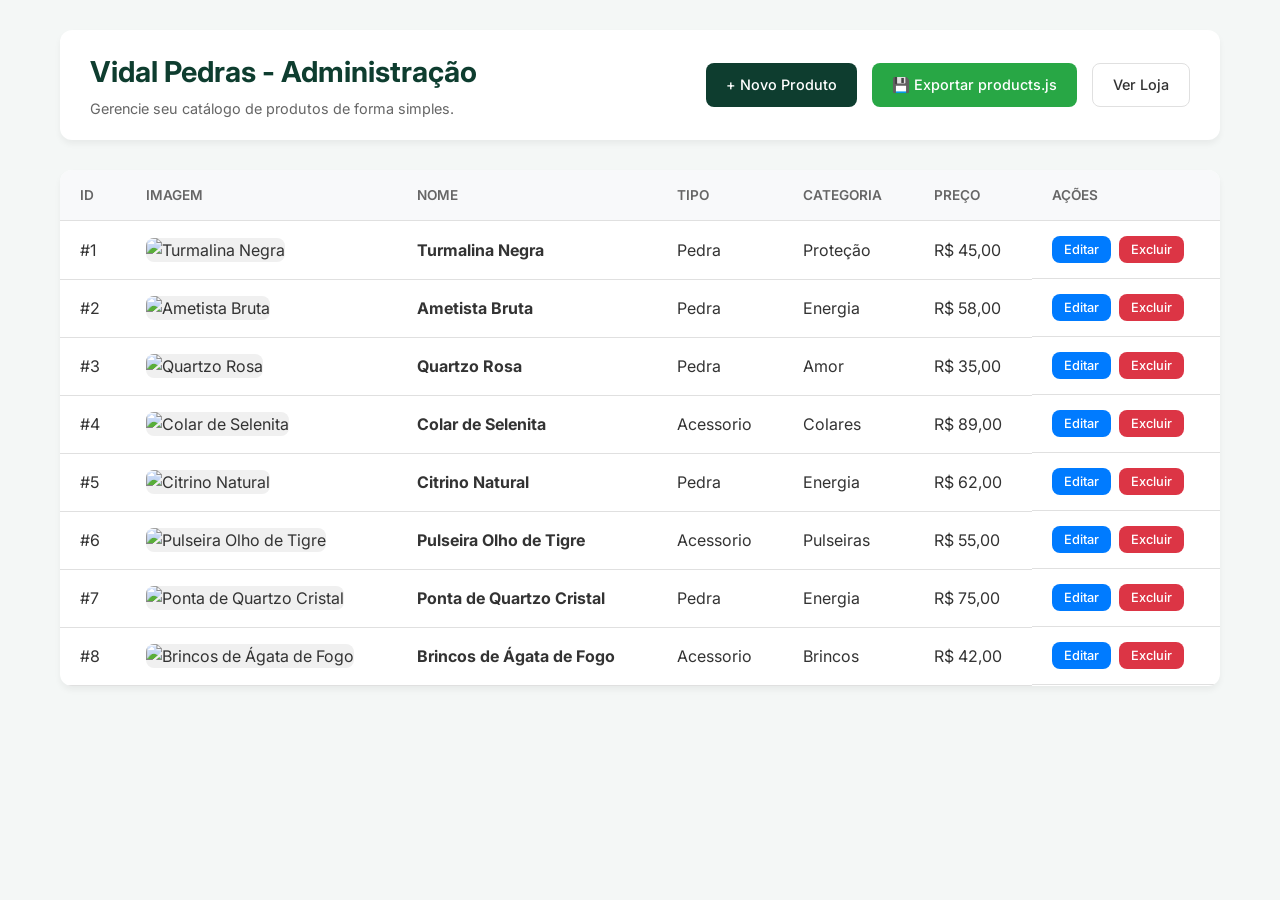
==== index.html @ c4e038c3 "Rename admin.html to index.html" ====
<!DOCTYPE html>
<html lang="pt-BR">
<head>
    <meta charset="UTF-8">
    <meta name="viewport" content="width=device-width, initial-scale=1.0">
    <title>Painel de Administração - Vidal Pedras</title>
    <link rel="preconnect" href="https://fonts.googleapis.com">
    <link rel="preconnect" href="https://fonts.gstatic.com" crossorigin>
    <link href="https://fonts.googleapis.com/css2?family=Inter:wght@400;500;600&display=swap" rel="stylesheet">
    <link rel="stylesheet" href="admin.css">
</head>
<body>
    <div class="admin-container">
        <header class="admin-header">
            <div>
                <h1>Vidal Pedras - Administração</h1>
                <p>Gerencie seu catálogo de produtos de forma simples.</p>
            </div>
            <div class="header-actions">
                <button class="btn btn-primary" onclick="openModal()">+ Novo Produto</button>
                <button class="btn btn-success" onclick="exportProducts()">💾 Exportar products.js</button>
                <a href="index.html" class="btn btn-outline" target="_blank">Ver Loja</a>
            </div>
        </header>

        <main class="admin-main">
            <div class="table-container">
                <table id="products-table">
                    <thead>
                        <tr>
                            <th>ID</th>
                            <th>Imagem</th>
                            <th>Nome</th>
                            <th>Tipo</th>
                            <th>Categoria</th>
                            <th>Preço</th>
                            <th>Ações</th>
                        </tr>
                    </thead>
                    <tbody id="products-tbody">
                        <!-- Produtos serão renderizados aqui pelo JS -->
                    </tbody>
                </table>
            </div>
        </main>
    </div>

    <!-- Modal for Add/Edit -->
    <div id="product-modal" class="modal">
        <div class="modal-content">
            <div class="modal-header">
                <h2 id="modal-title">Adicionar Produto</h2>
                <span class="close-btn" onclick="closeModal()">&times;</span>
            </div>
            <form id="product-form">
                <input type="hidden" id="product-id">
                
                <div class="form-group">
                    <label for="product-name">Nome do Produto *</label>
                    <input type="text" id="product-name" required placeholder="Ex: Turmalina Negra">
                </div>
                
                <div class="form-row">
                    <div class="form-group">
                        <label for="product-type">Tipo *</label>
                        <select id="product-type" required>
                            <option value="pedra">Pedra Natural</option>
                            <option value="acessorio">Acessório</option>
                        </select>
                    </div>
                    <div class="form-group">
                        <label for="product-category">Categoria *</label>
                        <input type="text" id="product-category" required placeholder="Ex: Proteção, Colares...">
                    </div>
                    <div class="form-group">
                        <label for="product-price">Preço (R$) *</label>
                        <input type="text" id="product-price" required placeholder="Ex: 45,00">
                    </div>
                </div>

                <div class="form-group">
                    <label for="product-description">Descrição *</label>
                    <textarea id="product-description" rows="3" required placeholder="Descreva a pedra ou acessório..."></textarea>
                </div>

                <div class="form-group">
                    <label for="product-benefits">Benefícios *</label>
                    <textarea id="product-benefits" rows="2" required placeholder="Ex: Limpeza energética, proteção..."></textarea>
                </div>

                <div class="form-group">
                    <label for="product-images">URLs das Imagens (Separadas por vírgula) *</label>
                    <textarea id="product-images" rows="3" required placeholder="URL 1, URL 2..."></textarea>
                    <small>A primeira imagem será a principal. É recomendado adicionar pelo menos duas imagens para o carrossel.</small>
                </div>

                <div class="modal-footer">
                    <button type="button" class="btn btn-outline" onclick="closeModal()">Cancelar</button>
                    <button type="submit" class="btn btn-primary">Salvar Produto</button>
                </div>
            </form>
        </div>
    </div>

    <!-- Important: Load the existing products data first -->
    <script src="products.js"></script>
    <script src="admin.js"></script>
</body>
</html>
---- admin.css ----
:root {
    --bg-color: #f4f7f6;
    --card-bg: #ffffff;
    --primary-emerald: #0e3d2f;
    --emerald-light: #1a5c48;
    --text-primary: #333333;
    --text-secondary: #666666;
    --border-color: #e0e0e0;
    --danger: #dc3545;
    --success: #28a745;
}

* {
    margin: 0;
    padding: 0;
    box-sizing: border-box;
}

body {
    font-family: 'Inter', sans-serif;
    background-color: var(--bg-color);
    color: var(--text-primary);
    line-height: 1.5;
}

/* Layout */
.admin-container {
    max-width: 1200px;
    margin: 0 auto;
    padding: 30px 20px;
}

.admin-header {
    display: flex;
    justify-content: space-between;
    align-items: center;
    margin-bottom: 30px;
    background: var(--card-bg);
    padding: 20px 30px;
    border-radius: 12px;
    box-shadow: 0 4px 6px rgba(0,0,0,0.05);
}

.admin-header h1 {
    color: var(--primary-emerald);
    font-size: 1.8rem;
    margin-bottom: 5px;
}

.admin-header p {
    color: var(--text-secondary);
    font-size: 0.9rem;
}

.header-actions {
    display: flex;
    gap: 15px;
}

/* Buttons */
.btn {
    padding: 10px 20px;
    border: none;
    border-radius: 8px;
    font-family: 'Inter', sans-serif;
    font-weight: 500;
    cursor: pointer;
    text-decoration: none;
    transition: all 0.2s;
    font-size: 0.9rem;
    display: inline-flex;
    align-items: center;
    justify-content: center;
}

.btn-primary {
    background: var(--primary-emerald);
    color: white;
}

.btn-primary:hover {
    background: var(--emerald-light);
}

.btn-success {
    background: var(--success);
    color: white;
}

.btn-success:hover {
    background: #218838;
}

.btn-outline {
    background: transparent;
    border: 1px solid var(--border-color);
    color: var(--text-primary);
}

.btn-outline:hover {
    background: #f8f9fa;
}

.btn-danger {
    background: var(--danger);
    color: white;
    padding: 6px 12px;
    font-size: 0.8rem;
}

.btn-danger:hover {
    background: #c82333;
}

.btn-edit {
    background: #007bff;
    color: white;
    padding: 6px 12px;
    font-size: 0.8rem;
}

.btn-edit:hover {
    background: #0056b3;
}

/* Table */
.table-container {
    background: var(--card-bg);
    border-radius: 12px;
    box-shadow: 0 4px 6px rgba(0,0,0,0.05);
    overflow-x: auto;
}

table {
    width: 100%;
    border-collapse: collapse;
    text-align: left;
}

th, td {
    padding: 15px 20px;
    border-bottom: 1px solid var(--border-color);
}

th {
    background-color: #f8f9fa;
    color: var(--text-secondary);
    font-weight: 600;
    font-size: 0.85rem;
    text-transform: uppercase;
}

td {
    vertical-align: middle;
}

.product-img-preview {
    width: 50px;
    height: 50px;
    border-radius: 8px;
    object-fit: cover;
    background: #f0f0f0;
}

.action-btns {
    display: flex;
    gap: 8px;
}

/* Modal */
.modal {
    display: none;
    position: fixed;
    top: 0;
    left: 0;
    width: 100%;
    height: 100%;
    background: rgba(0,0,0,0.5);
    z-index: 2000;
    align-items: center;
    justify-content: center;
    backdrop-filter: blur(4px);
}

.modal.active {
    display: flex;
}

.modal-content {
    background: var(--card-bg);
    width: 100%;
    max-width: 650px;
    border-radius: 16px;
    box-shadow: 0 10px 25px rgba(0,0,0,0.1);
    max-height: 90vh;
    overflow-y: auto;
}

.modal-header {
    padding: 20px 30px;
    border-bottom: 1px solid var(--border-color);
    display: flex;
    justify-content: space-between;
    align-items: center;
    position: sticky;
    top: 0;
    background: var(--card-bg);
    z-index: 10;
}

.modal-header h2 {
    color: var(--primary-emerald);
    font-size: 1.4rem;
}

.close-btn {
    font-size: 1.5rem;
    cursor: pointer;
    color: var(--text-secondary);
    transition: color 0.2s;
}

.close-btn:hover {
    color: var(--danger);
}

/* Forms */
form {
    padding: 20px 30px;
}

.form-group {
    margin-bottom: 20px;
}

.form-row {
    display: grid;
    grid-template-columns: 1fr 1fr 1fr;
    gap: 15px;
}

label {
    display: block;
    font-size: 0.85rem;
    font-weight: 600;
    color: var(--text-secondary);
    margin-bottom: 8px;
}

input[type="text"],
select,
textarea {
    width: 100%;
    padding: 10px 15px;
    border: 1px solid var(--border-color);
    border-radius: 8px;
    font-family: 'Inter', sans-serif;
    font-size: 0.95rem;
    transition: border-color 0.2s;
}

input:focus,
select:focus,
textarea:focus {
    outline: none;
    border-color: var(--primary-emerald);
    box-shadow: 0 0 0 3px rgba(14, 61, 47, 0.1);
}

small {
    display: block;
    color: #888;
    margin-top: 5px;
    font-size: 0.75rem;
}

.modal-footer {
    padding-top: 15px;
    border-top: 1px solid var(--border-color);
    display: flex;
    justify-content: flex-end;
    gap: 15px;
    margin-top: 10px;
}

@media (max-width: 768px) {
    .admin-header {
        flex-direction: column;
        align-items: flex-start;
        gap: 15px;
    }
    .header-actions {
        width: 100%;
        flex-direction: column;
    }
    .form-row {
        grid-template-columns: 1fr;
    }
    th, td {
        padding: 10px;
    }
}
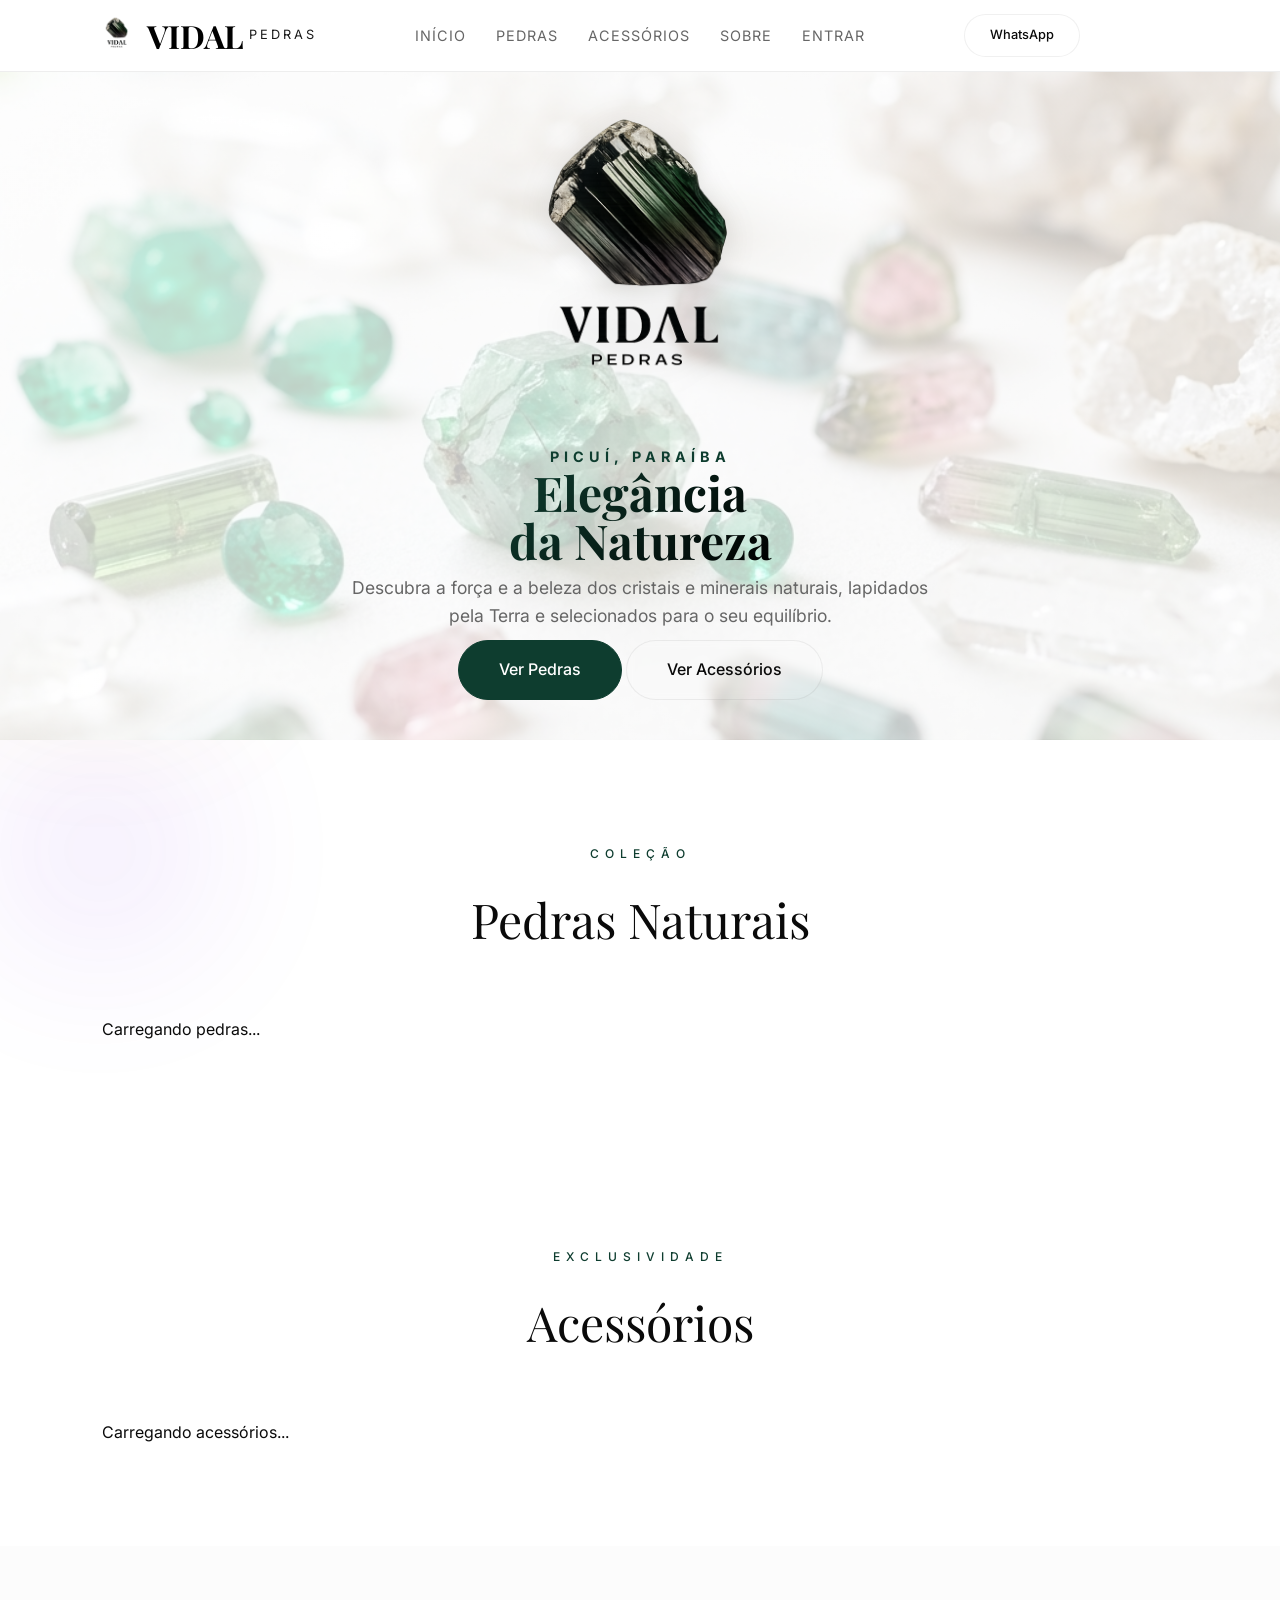
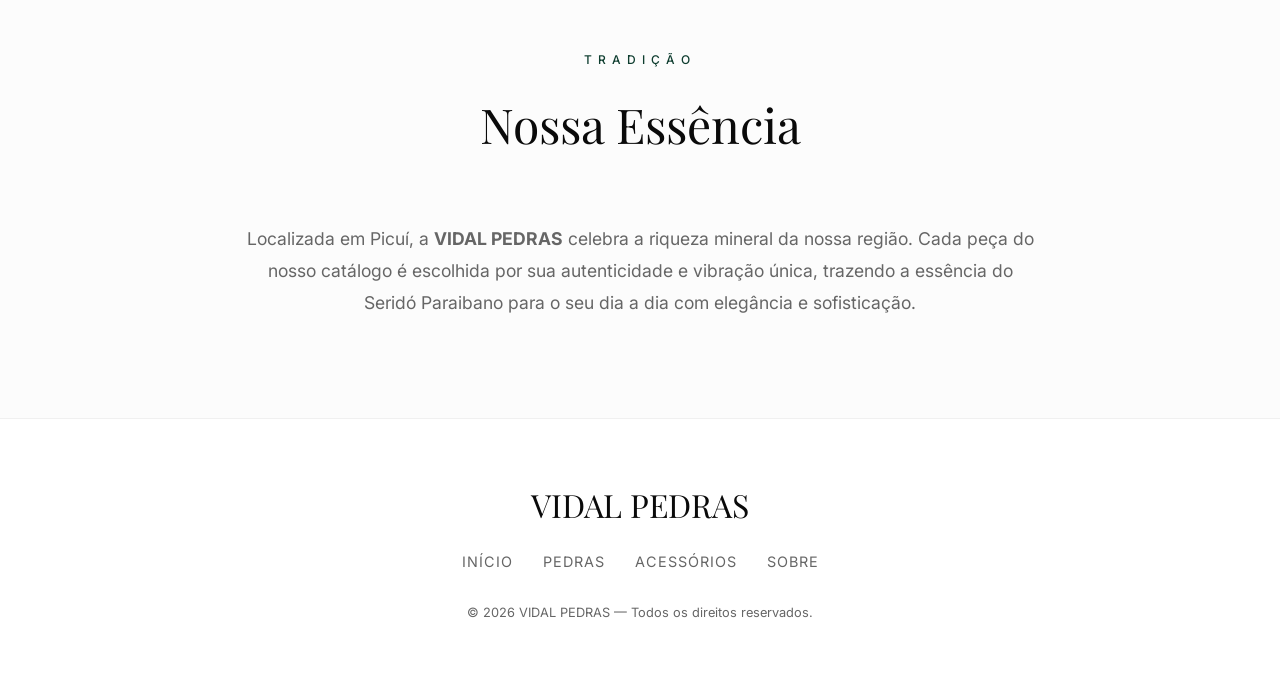
==== commit 4b804889: "Add files via upload" ====
--- a/index.html
+++ b/index.html
@@ -1,30 +1,305 @@
 <!DOCTYPE html>
 <html lang="pt-BR">
+
 <head>
+
+    <link rel="icon" href="./favicon.png" type="image/png">
+
     <meta charset="UTF-8">
     <meta name="viewport" content="width=device-width, initial-scale=1.0">
-    <title>Painel de Administração - Vidal Pedras</title>
+    <title>VIDAL PEDRAS | Pedras Naturais & Cristais</title>
+
+    <!-- Google Fonts -->
     <link rel="preconnect" href="https://fonts.googleapis.com">
     <link rel="preconnect" href="https://fonts.gstatic.com" crossorigin>
-    <link href="https://fonts.googleapis.com/css2?family=Inter:wght@400;500;600&display=swap" rel="stylesheet">
-    <link rel="stylesheet" href="admin.css">
+    <link
+        href="https://fonts.googleapis.com/css2?family=Inter:wght@300;400;500&family=Playfair+Display:wght@400;600;700&display=swap"
+        rel="stylesheet">
+
+    <!-- CSS -->
+    <link rel="stylesheet" href="style.css">
+
+    <!-- GSAP for animations -->
+    <script src="https://cdnjs.cloudflare.com/ajax/libs/gsap/3.12.2/gsap.min.js"></script>
+    <script src="https://cdnjs.cloudflare.com/ajax/libs/gsap/3.12.2/ScrollTrigger.min.js"></script>
 </head>
+
+
+
 <body>
-    <div class="admin-container">
-        <header class="admin-header">
-            <div>
-                <h1>Vidal Pedras - Administração</h1>
-                <p>Gerencie seu catálogo de produtos de forma simples.</p>
+
+    <div class="bg-decor decor-1"></div>
+    <div class="bg-decor decor-2"></div>
+    <div class="bg-decor decor-3"></div>
+    <div class="bg-decor decor-4"></div>
+    <div class="bg-decor decor-5"></div>
+    <div class="bg-decor decor-6"></div>
+
+    <!-- Navigation -->
+    <nav>
+        <a href="#" class="nav-logo">
+            <img src="logooriginal.jpeg" alt="Vidal Pedras Logo"
+                style="height: 40px; margin-right: 10px; vertical-align: middle;">
+            VIDAL <span>PEDRAS</span>
+        </a>
+        <div class="nav-links">
+            <a href="#home">Início</a>
+            <a href="#pedras">Pedras</a>
+            <a href="#acessorios">Acessórios</a>
+            <a href="#sobre">Sobre</a>
+            <a href="#" id="admin-login-btn">Entrar</a>
+        </div>
+        <a href="https://wa.me/5583999486999" class="btn btn-outline nav-whatsapp"
+            style="padding: 10px 25px; font-size: 0.8rem;">WhatsApp</a>
+        <div class="mobile-menu-btn" id="mobile-menu-toggle">
+            <span></span>
+            <span></span>
+            <span></span>
+        </div>
+    </nav>
+
+    <div class="mobile-overlay" id="mobile-overlay"></div>
+
+    <!-- Hero Section -->
+    <header class="hero" id="home">
+        <div class="hero-content">
+            <img src="logooriginal.jpeg" alt="Vidal Pedras" class="hero-logo-img">
+            <span class="hero-mini">Picuí, Paraíba</span>
+            <h1 class="gradient-text">Elegância<br><span>da Natureza</span></h1>
+            <p>Descubra a força e a beleza dos cristais e minerais naturais, lapidados pela
+                Terra e selecionados para o seu equilíbrio.</p>
+            <div class="hero-btns">
+                <a href="#pedras" class="btn btn-primary">Ver Pedras</a>
+                <a href="#acessorios" class="btn btn-outline">Ver Acessórios</a>
             </div>
-            <div class="header-actions">
-                <button class="btn btn-primary" onclick="openModal()">+ Novo Produto</button>
-                <button class="btn btn-success" onclick="exportProducts()">💾 Exportar products.js</button>
-                <a href="index.html" class="btn btn-outline" target="_blank">Ver Loja</a>
+        </div>
+    </header>
+
+    <!-- Stones Section -->
+    <section id="pedras">
+        <div class="section-header">
+            <span>Coleção</span>
+            <h2>Pedras Naturais</h2>
+        </div>
+        <div class="product-grid" id="stones-catalog">
+            <div class="loading">Carregando pedras...</div>
+        </div>
+    </section>
+
+    <!-- Accessories Section -->
+    <section id="acessorios">
+        <div class="section-header">
+            <span>Exclusividade</span>
+            <h2>Acessórios</h2>
+        </div>
+        <div class="product-grid" id="accessories-catalog">
+            <div class="loading">Carregando acessórios...</div>
+        </div>
+    </section>
+
+    <!-- About Section -->
+    <section id="sobre" style="background: var(--card-bg);">
+        <div class="section-header">
+            <span>Tradição</span>
+            <h2>Nossa Essência</h2>
+        </div>
+        <div style="max-width: 800px; margin: 0 auto; text-align: center;">
+            <p style="color: var(--text-secondary); font-size: 1.1rem; line-height: 1.8;">
+                Localizada em Picuí, a <strong>VIDAL PEDRAS</strong> celebra a riqueza mineral da nossa região.
+                Cada peça do nosso catálogo é escolhida por sua
+                autenticidade e vibração única, trazendo a essência
+                do Seridó Paraibano para o
+                seu dia a dia com elegância e sofisticação.
+            </p>
+        </div>
+    </section>
+
+    <!-- Footer -->
+    <footer>
+        <span class="footer-logo">VIDAL PEDRAS</span>
+        <div class="nav-links" style="display: flex; justify-content: center; margin-bottom: 30px;">
+            <a href="#home">Início</a>
+            <a href="#pedras">Pedras</a>
+            <a href="#acessorios">Acessórios</a>
+            <a href="#sobre">Sobre</a>
+        </div>
+        <p class="footer-copy">&copy; 2026 VIDAL PEDRAS — Todos os direitos reservados.</p>
+    </footer>
+
+    <!-- Product Modal -->
+    <div id="product-modal" class="modal">
+        <div class="modal-content">
+            <span class="close-modal">&times;</span>
+            <div class="modal-body">
+                <div class="modal-image-container">
+                    <img id="modal-image" src="" alt="Produto">
+                    <button class="modal-slider-btn prev" id="modal-prev" title="Anterior">
+                        <svg viewBox="0 0 24 24" width="24" height="24" fill="none" stroke="currentColor"
+                            stroke-width="2.5" stroke-linecap="round" stroke-linejoin="round">
+                            <polyline points="15 18 9 12 15 6"></polyline>
+                        </svg>
+                    </button>
+                    <button class="modal-slider-btn next" id="modal-next" title="Próximo">
+                        <svg viewBox="0 0 24 24" width="24" height="24" fill="none" stroke="currentColor"
+                            stroke-width="2.5" stroke-linecap="round" stroke-linejoin="round">
+                            <polyline points="9 18 15 12 9 6"></polyline>
+                        </svg>
+                    </button>
+                </div>
+                <div class="modal-info">
+                    <span id="modal-category" class="product-category"></span>
+                    <h2 id="modal-title" class="product-title"></h2>
+                    <p id="modal-description" class="product-description"
+                        style="-webkit-line-clamp: unset; overflow: visible;"></p>
+                    <div class="product-footer" style="border-top: none; padding-top: 0; margin-top: 20px;">
+                        <span id="modal-price" class="product-price"></span>
+                        <a id="modal-whatsapp" href="#" target="_blank" class="buy-btn">Tenho Interesse</a>
+                    </div>
+                </div>
             </div>
-        </header>
-
-        <main class="admin-main">
-            <div class="table-container">
+        </div>
+    </div>
+
+    <!-- Admin Interface Elements -->
+    <div id="admin-control-bar" class="admin-control-bar">
+        <div class="admin-bar-content">
+            <span class="admin-badge">👑 Modo Administrador Ativo</span>
+            <div class="admin-bar-actions">
+                <button class="btn-admin" id="admin-new-btn">➕ Novo Produto</button>
+                <button class="btn-admin" id="admin-table-btn">📊 Tabela Geral</button>
+                <button class="btn-admin" id="admin-gh-btn">⚙️ Configurar GitHub</button>
+                <button class="btn-admin logout" id="admin-logout-btn">🚪 Sair</button>
+            </div>
+        </div>
+    </div>
+
+    <!-- Modal Login Admin -->
+    <div id="login-modal" class="modal-admin">
+        <div class="modal-admin-content login-box">
+            <span class="close-admin-modal" id="close-login-btn">&times;</span>
+            <h2>Acesso Administrativo</h2>
+            <p class="modal-subtitle">Insira suas credenciais para gerenciar a loja.</p>
+            <form id="login-form">
+                <div class="form-group-admin">
+                    <label for="login-email">E-mail *</label>
+                    <input type="email" id="login-email" required placeholder="Seu e-mail">
+                </div>
+                <div class="form-group-admin">
+                    <label for="login-cpf">CPF *</label>
+                    <input type="text" id="login-cpf" required placeholder="000.000.000-00" maxlength="14">
+                </div>
+                <div class="form-group-admin">
+                    <label for="login-password">Senha *</label>
+                    <input type="password" id="login-password" required placeholder="Sua senha">
+                </div>
+
+                <button type="submit" class="btn-admin-submit">Entrar</button>
+            </form>
+        </div>
+    </div>
+
+    <!-- Modal Formulário Produto Admin (Adicionar / Editar) -->
+    <div id="product-admin-modal" class="modal-admin">
+        <div class="modal-admin-content product-form-box">
+            <span class="close-admin-modal" id="close-product-admin-btn">&times;</span>
+            <h2 id="product-modal-title">Adicionar Produto</h2>
+            <form id="product-admin-form">
+                <input type="hidden" id="product-admin-id">
+                
+                <div class="form-group-admin">
+                    <label for="product-admin-name">Nome do Produto *</label>
+                    <input type="text" id="product-admin-name" required placeholder="Ex: Turmalina Negra">
+                </div>
+                
+                <div class="form-row-admin">
+                    <div class="form-group-admin">
+                        <label for="product-admin-type">Tipo *</label>
+                        <select id="product-admin-type" required>
+                            <option value="pedra">Pedra Natural</option>
+                            <option value="acessorio">Acessório</option>
+                        </select>
+                    </div>
+                    <div class="form-group-admin">
+                        <label for="product-admin-price">Preço (R$)</label>
+                        <input type="text" id="product-admin-price" placeholder="Ex: 45,00 (Opcional - Sob Consulta)">
+                    </div>
+                </div>
+
+                <!-- Accordion / Seção Retrátil para Informações Opcionais -->
+                <div class="collapsible-container">
+                    <button type="button" class="collapsible-trigger" id="collapsible-trigger">
+                        <span>✨ Detalhes Adicionais (Opcional)</span>
+                        <span class="collapsible-icon">▼</span>
+                    </button>
+                    <div class="collapsible-content" id="collapsible-content">
+                        <div class="form-group-admin">
+                            <label for="product-admin-category">Categoria</label>
+                            <input type="text" id="product-admin-category" placeholder="Ex: Proteção, Colares (Opcional)">
+                        </div>
+                        <div class="form-group-admin">
+                            <label for="product-admin-description">Descrição</label>
+                            <textarea id="product-admin-description" rows="2" placeholder="Descreva a pedra ou acessório (Opcional)"></textarea>
+                         </div>
+                         <div class="form-group-admin">
+                            <label for="product-admin-benefits">Benefícios</label>
+                            <textarea id="product-admin-benefits" rows="2" placeholder="Ex: Limpeza energética (Opcional)"></textarea>
+                         </div>
+                    </div>
+                </div>
+
+                <div class="form-group-admin" style="margin-top: 15px;">
+                    <label for="product-admin-images">URLs das Imagens (Separadas por vírgula)</label>
+                    <textarea id="product-admin-images" rows="1" placeholder="URL 1, URL 2... (Opcional)"></textarea>
+                    
+                    <label style="margin-top: 10px; display: block; font-weight: 500;">Ou escolha fotos do Celular/Galeria:</label>
+                    <input type="file" id="product-admin-file-input" accept="image/*" multiple style="margin-top: 5px; width: 100%; padding: 8px; border: 1px solid #ddd; border-radius: 8px;">
+                    <div id="admin-image-preview" class="image-preview-grid"></div>
+                    <small style="display: block; margin-top: 8px;">A primeira imagem será a principal. É recomendado adicionar pelo menos duas imagens.</small>
+                </div>
+
+                <div class="modal-admin-footer">
+                    <button type="button" class="btn-admin-secondary" id="cancel-product-admin-btn">Cancelar</button>
+                    <button type="submit" class="btn-admin-submit-inner">Salvar Produto</button>
+                </div>
+            </form>
+        </div>
+    </div>
+
+    <!-- Modal Configurações do GitHub -->
+    <div id="github-config-modal" class="modal-admin">
+        <div class="modal-admin-content config-box">
+            <span class="close-admin-modal" id="close-github-config-btn">&times;</span>
+            <h2>Configurações do GitHub</h2>
+            <p class="modal-subtitle">Para salvar as alterações no site automaticamente. Fica salvo apenas no seu navegador.</p>
+            <form id="github-admin-form">
+                <div class="form-group-admin">
+                    <label for="gh-admin-token">Personal Access Token (PAT) *</label>
+                    <input type="password" id="gh-admin-token" required placeholder="Ex: ghp_xxxxxxxxxxxxxxxxxxxx">
+                </div>
+                <div class="form-group-admin">
+                    <label for="gh-admin-owner">Usuário do GitHub *</label>
+                    <input type="text" id="gh-admin-owner" required placeholder="Ex: aiasp">
+                </div>
+                <div class="form-group-admin">
+                    <label for="gh-admin-repo">Nome do Repositório *</label>
+                    <input type="text" id="gh-admin-repo" required placeholder="Ex: am-atelie">
+                </div>
+                <div class="form-group-admin">
+                    <label for="gh-admin-branch">Branch principal *</label>
+                    <input type="text" id="gh-admin-branch" required value="main">
+                </div>
+                <button type="submit" class="btn-admin-submit">Salvar Configurações</button>
+            </form>
+        </div>
+    </div>
+
+    <!-- Modal Tabela Geral de Produtos -->
+    <div id="table-general-modal" class="modal-admin">
+        <div class="modal-admin-content table-box">
+            <span class="close-admin-modal" id="close-table-general-btn">&times;</span>
+            <h2>Todos os Produtos Cadastrados</h2>
+            <p class="modal-subtitle">Gerenciamento consolidado de produtos.</p>
+            <div class="table-container-admin">
                 <table id="products-table">
                     <thead>
                         <tr>
@@ -38,72 +313,19 @@
                         </tr>
                     </thead>
                     <tbody id="products-tbody">
-                        <!-- Produtos serão renderizados aqui pelo JS -->
+                        <!-- Renderizado dinamicamente pelo app.js -->
                     </tbody>
                 </table>
             </div>
-        </main>
-    </div>
-
-    <!-- Modal for Add/Edit -->
-    <div id="product-modal" class="modal">
-        <div class="modal-content">
-            <div class="modal-header">
-                <h2 id="modal-title">Adicionar Produto</h2>
-                <span class="close-btn" onclick="closeModal()">&times;</span>
-            </div>
-            <form id="product-form">
-                <input type="hidden" id="product-id">
-                
-                <div class="form-group">
-                    <label for="product-name">Nome do Produto *</label>
-                    <input type="text" id="product-name" required placeholder="Ex: Turmalina Negra">
-                </div>
-                
-                <div class="form-row">
-                    <div class="form-group">
-                        <label for="product-type">Tipo *</label>
-                        <select id="product-type" required>
-                            <option value="pedra">Pedra Natural</option>
-                            <option value="acessorio">Acessório</option>
-                        </select>
-                    </div>
-                    <div class="form-group">
-                        <label for="product-category">Categoria *</label>
-                        <input type="text" id="product-category" required placeholder="Ex: Proteção, Colares...">
-                    </div>
-                    <div class="form-group">
-                        <label for="product-price">Preço (R$) *</label>
-                        <input type="text" id="product-price" required placeholder="Ex: 45,00">
-                    </div>
-                </div>
-
-                <div class="form-group">
-                    <label for="product-description">Descrição *</label>
-                    <textarea id="product-description" rows="3" required placeholder="Descreva a pedra ou acessório..."></textarea>
-                </div>
-
-                <div class="form-group">
-                    <label for="product-benefits">Benefícios *</label>
-                    <textarea id="product-benefits" rows="2" required placeholder="Ex: Limpeza energética, proteção..."></textarea>
-                </div>
-
-                <div class="form-group">
-                    <label for="product-images">URLs das Imagens (Separadas por vírgula) *</label>
-                    <textarea id="product-images" rows="3" required placeholder="URL 1, URL 2..."></textarea>
-                    <small>A primeira imagem será a principal. É recomendado adicionar pelo menos duas imagens para o carrossel.</small>
-                </div>
-
-                <div class="modal-footer">
-                    <button type="button" class="btn btn-outline" onclick="closeModal()">Cancelar</button>
-                    <button type="submit" class="btn btn-primary">Salvar Produto</button>
-                </div>
-            </form>
-        </div>
-    </div>
-
-    <!-- Important: Load the existing products data first -->
+        </div>
+    </div>
+
+    <!-- Contêiner de Toasts (Notificações Flutuantes) -->
+    <div id="toast-container" class="toast-container"></div>
+
+    <!-- Scripts -->
     <script src="products.js"></script>
-    <script src="admin.js"></script>
+    <script src="app.js"></script>
 </body>
-</html>
+
+</html>
--- a/style.css
+++ b/style.css
@@ -0,0 +1,1308 @@
+:root {
+    --bg-color: #ffffff;
+    --card-bg: #fcfcfc;
+    --glass-border: rgba(0, 0, 0, 0.06);
+    --primary-emerald: #0e3d2f;
+    --emerald-light: #1a5c48;
+    --text-primary: #0a0a0a;
+    --text-secondary: #666666;
+    --accent-glow: rgba(14, 61, 47, 0.05);
+    --transition-smooth: all 0.6s cubic-bezier(0.2, 1, 0.3, 1);
+}
+
+* {
+    margin: 0;
+    padding: 0;
+    box-sizing: border-box;
+}
+
+html {
+    scroll-behavior: smooth;
+}
+
+body {
+    font-family: 'Inter', sans-serif;
+    background-color: var(--bg-color);
+    color: var(--text-primary);
+    line-height: 1.6;
+    overflow-x: hidden;
+}
+
+/* Typography */
+h1,
+h2,
+h3 {
+    font-family: 'Playfair Display', serif;
+    font-weight: 400;
+}
+
+.gradient-text {
+    background: linear-gradient(135deg, var(--primary-emerald) 0%, #000000 100%);
+    -webkit-background-clip: text;
+    -webkit-text-fill-color: transparent;
+}
+
+/* Background Blur Decorations */
+.bg-decor {
+    position: fixed;
+    width: 300px;
+    height: 300px;
+    border-radius: 50%;
+    filter: blur(80px);
+    opacity: 0.15;
+    z-index: -1;
+    pointer-events: none;
+    transition: var(--transition-smooth);
+}
+
+.decor-1 {
+    top: -100px;
+    right: -50px;
+    background: radial-gradient(circle, var(--primary-emerald) 0%, transparent 70%);
+}
+
+.decor-2 {
+    bottom: -100px;
+    left: -50px;
+    background: radial-gradient(circle, #7d2ae8 0%, transparent 70%); /* Amethyst purple */
+}
+
+.decor-3 {
+    top: 40%;
+    left: -100px;
+    background: radial-gradient(circle, #e8a72a 0%, transparent 70%); /* Citrine amber */
+    width: 400px;
+    height: 400px;
+}
+
+/* Floating Stone Elements */
+.bg-decor:nth-child(4),
+.bg-decor:nth-child(5),
+.bg-decor:nth-child(6) {
+    width: 150px;
+    height: 150px;
+    filter: blur(2px) saturate(1.2);
+    opacity: 0.3;
+    border-radius: 30% 70% 70% 30% / 30% 30% 70% 70%;
+    background-size: cover;
+    background-position: center;
+    box-shadow: 0 0 30px rgba(255,255,255,0.2);
+}
+
+.decor-4 {
+    top: 15%;
+    left: 10%;
+    background-image: url('assets/ametista.jpg');
+    animation: floating 8s ease-in-out infinite;
+}
+
+.decor-5 {
+    top: 60%;
+    right: 5%;
+    background-image: url('assets/citrino.jpg');
+    animation: floating 10s ease-in-out infinite reverse;
+}
+
+.decor-6 {
+    bottom: 20%;
+    left: 15%;
+    background-image: url('assets/quartzo-rosa.jpg');
+    animation: floating 12s ease-in-out infinite 2s;
+}
+
+@keyframes floating {
+    0%, 100% { transform: translateY(0) rotate(0deg); }
+    50% { transform: translateY(-30px) rotate(5deg); }
+}
+
+/* Header & Nav */
+nav {
+    position: fixed;
+    top: 0;
+    width: 100%;
+    padding: 10px 8%; /* Much smaller padding */
+    display: flex;
+    justify-content: space-between;
+    align-items: center;
+    z-index: 1000;
+    background: #ffffff; /* Solid white */
+    border-bottom: 1px solid #eee;
+}
+
+.nav-logo {
+    font-family: 'Playfair Display', serif;
+    font-size: 2rem; /* Larger */
+    font-weight: 700;
+    color: #000;
+    text-decoration: none;
+    display: flex;
+    align-items: center;
+    gap: 5px;
+}
+
+.nav-logo img {
+    height: 45px !important; /* Larger */
+}
+
+.nav-logo span {
+    font-family: 'Inter', sans-serif;
+    font-size: 0.8rem;
+    font-weight: 400;
+    letter-spacing: 3px;
+    opacity: 0.9;
+}
+
+.nav-links {
+    display: flex;
+    gap: 30px;
+}
+
+.nav-links a {
+    text-decoration: none;
+    color: var(--text-secondary);
+    font-size: 0.9rem;
+    text-transform: uppercase;
+    letter-spacing: 1px;
+    transition: var(--transition-smooth);
+}
+
+.nav-links a:hover {
+    color: var(--primary-emerald);
+}
+
+.hero {
+    min-height: 70vh; /* Shorter initial section */
+    display: flex;
+    flex-direction: column;
+    justify-content: center;
+    align-items: center;
+    text-align: center;
+    padding: 80px 8% 40px; /* Adjusted padding */
+    background: linear-gradient(rgba(255, 255, 255, 0.75), rgba(255, 255, 255, 0.75)), url('hero-bg.png');
+    background-size: cover;
+    background-position: center;
+    backdrop-filter: saturate(1.4);
+}
+
+.hero-content {
+    max-width: 900px;
+    display: flex;
+    flex-direction: column;
+    align-items: center;
+    gap: 0; /* No gap between elements */
+}
+
+.hero-logo-img {
+    width: 250px !important; /* Smaller, more balanced size */
+    height: auto;
+    margin-bottom: -10px !important;
+    filter: drop-shadow(0 5px 15px rgba(0,0,0,0.1));
+}
+
+@keyframes float {
+
+    0%,
+    100% {
+        transform: translateY(0);
+    }
+
+    50% {
+        transform: translateY(-10px);
+    }
+}
+
+.hero-mini {
+    color: var(--primary-emerald);
+    text-transform: uppercase;
+    letter-spacing: 5px;
+    font-weight: 700;
+    font-size: 0.9rem;
+    margin: 0 !important;
+}
+
+.hero h1 {
+    font-size: 3rem; /* Slightly smaller title to match */
+    font-weight: 700;
+    line-height: 1;
+    margin: 0 !important;
+    color: #000;
+}
+
+.hero p {
+    max-width: 600px;
+    color: var(--text-secondary);
+    font-size: 1.1rem;
+    margin: 10px 0 !important;
+}
+
+/* Buttons */
+.btn {
+    padding: 16px 40px;
+    border-radius: 99px;
+    text-decoration: none;
+    font-weight: 500;
+    transition: var(--transition-smooth);
+    display: inline-block;
+}
+
+.btn-primary {
+    background: var(--primary-emerald);
+    color: #fff;
+    border: 1px solid var(--primary-emerald);
+}
+
+.btn-primary:hover {
+    background: var(--emerald-light);
+    border-color: var(--emerald-light);
+    transform: translateY(-5px);
+    box-shadow: 0 10px 20px rgba(14, 61, 47, 0.2);
+}
+
+.btn-outline {
+    border: 1px solid var(--glass-border);
+    color: var(--text-primary);
+    background: rgba(255, 255, 255, 0.05);
+    backdrop-filter: blur(5px);
+}
+
+.btn-outline:hover {
+    background: rgba(255, 255, 255, 0.1);
+    transform: translateY(-5px);
+}
+
+/* Sections */
+section {
+    padding: 100px 8%;
+}
+
+.section-header {
+    text-align: center;
+    margin-bottom: 60px;
+}
+
+.section-header span {
+    color: var(--primary-emerald);
+    text-transform: uppercase;
+    letter-spacing: 6px;
+    font-weight: 500;
+    font-size: 0.75rem;
+}
+
+.section-header h2 {
+    font-size: 3rem;
+    margin-top: 15px;
+}
+
+/* Filters */
+.filters {
+    display: flex;
+    justify-content: center;
+    gap: 15px;
+    margin-bottom: 50px;
+    flex-wrap: wrap;
+}
+
+.filter-btn {
+    padding: 10px 25px;
+    border-radius: 99px;
+    border: 1px solid var(--glass-border);
+    background: transparent;
+    color: var(--text-secondary);
+    cursor: pointer;
+    transition: var(--transition-smooth);
+}
+
+.filter-btn.active,
+.filter-btn:hover {
+    background: var(--primary-emerald);
+    color: #fff;
+    border-color: var(--primary-emerald);
+}
+
+/* Product Grid */
+.product-grid {
+    display: grid;
+    grid-template-columns: repeat(auto-fill, minmax(320px, 1fr));
+    gap: 30px;
+}
+
+.product-card {
+    background: var(--card-bg);
+    border: 1px solid var(--glass-border);
+    border-radius: 24px;
+    overflow: hidden;
+    transition: var(--transition-smooth);
+    position: relative;
+}
+
+.product-card:hover {
+    transform: translateY(-10px);
+    border-color: var(--primary-emerald);
+    box-shadow: 0 20px 40px rgba(0, 0, 0, 0.08);
+}
+
+.product-image-container {
+    height: 320px;
+    background: #f8f9f8;
+    position: relative;
+    overflow: hidden;
+    display: flex;
+    align-items: center;
+    justify-content: center;
+}
+
+.image-slider {
+    width: 100%;
+    height: 100%;
+    position: relative;
+}
+
+.slider-img {
+    position: absolute;
+    top: 0;
+    left: 0;
+    width: 100%;
+    height: 100%;
+    object-fit: contain;
+    padding: 30px;
+    opacity: 0;
+    transition: opacity 0.5s ease-in-out, transform 0.5s ease-in-out;
+    transform: scale(0.95);
+    pointer-events: none;
+}
+
+.slider-img.active {
+    opacity: 1;
+    transform: scale(1);
+    pointer-events: auto;
+    cursor: pointer;
+}
+
+.product-card:hover .slider-img.active {
+    transform: scale(1.05);
+}
+
+.slider-btn {
+    position: absolute;
+    top: 50%;
+    transform: translateY(-50%);
+    background: rgba(255, 255, 255, 0.9);
+    border: none;
+    width: 36px;
+    height: 36px;
+    border-radius: 50%;
+    display: flex;
+    align-items: center;
+    justify-content: center;
+    cursor: pointer;
+    opacity: 0;
+    transition: var(--transition-smooth);
+    color: var(--primary-emerald);
+    box-shadow: 0 4px 10px rgba(0,0,0,0.1);
+    z-index: 5;
+}
+
+.slider-btn.prev { left: 15px; }
+.slider-btn.next { right: 15px; }
+
+.product-image-container:hover .slider-btn {
+    opacity: 1;
+}
+
+.slider-btn:hover {
+    background: var(--primary-emerald);
+    color: white;
+}
+
+.slider-dots {
+    position: absolute;
+    bottom: 15px;
+    left: 50%;
+    transform: translateX(-50%);
+    display: flex;
+    gap: 8px;
+    z-index: 5;
+}
+
+.dot {
+    width: 6px;
+    height: 6px;
+    border-radius: 50%;
+    background: rgba(0,0,0,0.1);
+    transition: var(--transition-smooth);
+}
+
+.dot.active {
+    background: var(--primary-emerald);
+    width: 15px;
+    border-radius: 10px;
+}
+
+
+.product-info {
+    padding: 25px;
+}
+
+.product-category {
+    font-size: 0.7rem;
+    text-transform: uppercase;
+    letter-spacing: 3px;
+    font-weight: 600;
+    color: var(--primary-emerald);
+    margin-bottom: 10px;
+    display: block;
+}
+
+.product-title {
+    font-size: 1.5rem;
+    margin-bottom: 10px;
+}
+
+.product-description {
+    color: var(--text-secondary);
+    font-size: 0.9rem;
+    margin-bottom: 20px;
+    display: -webkit-box;
+    -webkit-line-clamp: 2;
+    -webkit-box-orient: vertical;
+    overflow: hidden;
+}
+
+.product-footer {
+    display: flex;
+    justify-content: space-between;
+    align-items: center;
+    padding-top: 20px;
+    border-top: 1px solid var(--glass-border);
+}
+
+.product-price {
+    font-size: 1.4rem;
+    color: var(--text-primary);
+}
+
+.buy-btn {
+    padding: 10px 20px;
+    background: transparent;
+    border: 1px solid var(--primary-emerald);
+    color: var(--primary-emerald);
+    border-radius: 99px;
+    text-decoration: none;
+    font-size: 0.8rem;
+    font-weight: 500;
+    transition: var(--transition-smooth);
+}
+
+.buy-btn:hover {
+    background: var(--primary-emerald);
+    color: #fff;
+}
+
+/* Footer */
+footer {
+    padding: 60px 8%;
+    border-top: 1px solid var(--glass-border);
+    text-align: center;
+}
+
+.footer-logo {
+    font-family: 'Playfair Display', serif;
+    font-size: 2rem;
+    margin-bottom: 20px;
+    display: block;
+}
+
+.footer-copy {
+    color: var(--text-secondary);
+    font-size: 0.8rem;
+}
+
+/* Responsive */
+@media (max-width: 992px) {
+    nav { padding: 10px 5%; }
+    .nav-logo { font-size: 1.5rem; }
+    .nav-logo img { height: 35px !important; }
+}
+
+@media screen and (max-width: 768px) {
+    .mobile-menu-btn {
+        display: flex; flex-direction: column; gap: 5px; cursor: pointer; z-index: 1001; width: 30px;
+    }
+    .mobile-menu-btn span {
+        display: block; width: 100%; height: 2px; background-color: var(--primary-emerald); transition: var(--transition-smooth);
+    }
+    .mobile-menu-btn.active span:nth-child(1) { transform: translateY(7px) rotate(45deg); }
+    .mobile-menu-btn.active span:nth-child(2) { opacity: 0; }
+    .mobile-menu-btn.active span:nth-child(3) { transform: translateY(-7px) rotate(-45deg); }
+
+    .nav-links {
+        position: fixed; top: 0; right: -100%; width: 80%; height: 100vh; background: #ffffff;
+        flex-direction: column; justify-content: center; align-items: center; gap: 40px;
+        transition: var(--transition-smooth); z-index: 1000; box-shadow: -10px 0 30px rgba(0,0,0,0.05);
+    }
+    .nav-links.active { right: 0; }
+    .nav-links a { font-size: 1.2rem; font-weight: 500; }
+    .nav-whatsapp { display: none !important; }
+    .mobile-overlay {
+        position: fixed; top: 0; left: 0; width: 100%; height: 100%; background: rgba(0,0,0,0.3);
+        backdrop-filter: blur(4px); opacity: 0; visibility: hidden; transition: var(--transition-smooth); z-index: 999;
+    }
+    .mobile-overlay.active { opacity: 1; visibility: visible; }
+
+    .hero { padding: 120px 5% 60px; min-height: auto; }
+    .hero-logo-img { width: 180px !important; }
+    .hero h1 { font-size: 2.2rem; }
+    .hero p { font-size: 1rem; padding: 0 10px; }
+    .hero-btns { display: flex; flex-direction: column; width: 100%; max-width: 300px; gap: 15px; }
+    .btn { width: 100%; padding: 14px 30px; text-align: center; }
+
+    section { padding: 60px 5%; }
+    .section-header h2 { font-size: 2.2rem; }
+
+    /* Force 2 column layout */
+    .product-grid {
+        display: grid !important;
+        grid-template-columns: repeat(2, minmax(0, 1fr)) !important;
+        gap: 10px !important;
+    }
+    
+    .product-card {
+        width: 100% !important;
+        max-width: none !important;
+        min-width: 0 !important;
+        border-radius: 12px !important;
+    }
+    
+    .product-image-container { height: 160px !important; }
+    .slider-img { padding: 10px !important; }
+    .product-info { padding: 10px !important; }
+    .product-category { font-size: 0.6rem !important; margin-bottom: 2px !important; }
+    .product-title { font-size: 0.9rem !important; margin-bottom: 5px !important; line-height: 1.2 !important; }
+    .product-description { display: none !important; }
+    
+    .product-footer {
+        flex-direction: column !important;
+        align-items: flex-start !important;
+        gap: 8px !important;
+        padding-top: 8px !important;
+    }
+    .product-price { font-size: 1.1rem !important; }
+    .buy-btn { width: 100% !important; padding: 6px 10px !important; font-size: 0.8rem !important; }
+
+    footer { padding: 40px 5%; }
+    footer .nav-links {
+        position: static; width: 100%; height: auto; box-shadow: none; flex-direction: row;
+        flex-wrap: wrap; background: transparent; gap: 15px; display: flex !important; padding: 20px 0;
+    }
+    footer .nav-links a { font-size: 0.8rem; }
+}
+
+/* Product Modal */
+.modal {
+    display: none;
+    position: fixed;
+    z-index: 2000;
+    left: 0;
+    top: 0;
+    width: 100%;
+    height: 100%;
+    overflow: auto;
+    background-color: rgba(0, 0, 0, 0.7);
+    backdrop-filter: blur(5px);
+    opacity: 0;
+    transition: opacity 0.3s ease;
+}
+
+.modal.active {
+    display: flex;
+    align-items: center;
+    justify-content: center;
+    opacity: 1;
+}
+
+.modal-content {
+    background-color: var(--card-bg);
+    margin: auto;
+    padding: 0;
+    border: 1px solid var(--glass-border);
+    border-radius: 24px;
+    width: 90%;
+    max-width: 900px;
+    box-shadow: 0 20px 40px rgba(0, 0, 0, 0.2);
+    position: relative;
+    transform: scale(0.8);
+    transition: transform 0.3s ease;
+    overflow: hidden;
+    max-height: 90vh;
+    display: flex;
+    flex-direction: column;
+}
+
+.modal.active .modal-content {
+    transform: scale(1);
+}
+
+.close-modal {
+    color: var(--text-secondary);
+    position: absolute;
+    top: 15px;
+    right: 20px;
+    font-size: 28px;
+    font-weight: bold;
+    cursor: pointer;
+    transition: var(--transition-smooth);
+    z-index: 10;
+    background: rgba(255,255,255,0.8);
+    width: 40px;
+    height: 40px;
+    border-radius: 50%;
+    display: flex;
+    align-items: center;
+    justify-content: center;
+    line-height: 1;
+}
+
+.close-modal:hover,
+.close-modal:focus {
+    color: var(--primary-emerald);
+    text-decoration: none;
+    background: #fff;
+    transform: scale(1.1);
+}
+
+.modal-body {
+    display: flex;
+    flex-direction: row;
+    overflow-y: auto;
+}
+
+.modal-image-container {
+    flex: 1;
+    background: #f8f9f8;
+    display: flex;
+    align-items: center;
+    justify-content: center;
+    padding: 20px;
+    min-height: 400px;
+    position: relative;
+}
+
+.modal-image-container img {
+    max-width: 100%;
+    max-height: 70vh;
+    object-fit: contain;
+}
+
+.modal-slider-btn {
+    position: absolute;
+    top: 50%;
+    transform: translateY(-50%);
+    background: rgba(255, 255, 255, 0.9);
+    border: none;
+    width: 44px;
+    height: 44px;
+    border-radius: 50%;
+    display: flex;
+    align-items: center;
+    justify-content: center;
+    cursor: pointer;
+    transition: var(--transition-smooth);
+    color: var(--primary-emerald);
+    box-shadow: 0 4px 10px rgba(0,0,0,0.1);
+    z-index: 5;
+}
+
+.modal-slider-btn.prev { left: 15px; }
+.modal-slider-btn.next { right: 15px; }
+
+.modal-slider-btn:hover {
+    background: var(--primary-emerald);
+    color: white;
+}
+
+.modal-info {
+    flex: 1;
+    padding: 40px;
+    display: flex;
+    flex-direction: column;
+    justify-content: center;
+}
+
+@media (max-width: 768px) {
+    .modal-body {
+        flex-direction: column;
+    }
+    
+    .modal-image-container {
+        min-height: 250px;
+    }
+    
+    .modal-info {
+        padding: 20px;
+    }
+    
+    .modal-content {
+        max-height: 85vh;
+    }
+}
+
+/* ==========================================================================
+   ADMINISTRATION MODULE (UNIFIED CMS SYSTEM)
+   ========================================================================== */
+
+/* Floating Admin Control Bar */
+.admin-control-bar {
+    display: none;
+    position: fixed;
+    top: 0;
+    left: 0;
+    width: 100%;
+    height: 50px;
+    background: rgba(14, 61, 47, 0.95);
+    backdrop-filter: blur(10px);
+    z-index: 9999;
+    border-bottom: 1px solid rgba(255, 255, 255, 0.1);
+    box-shadow: 0 4px 15px rgba(0, 0, 0, 0.15);
+    color: white;
+}
+
+body.admin-mode-active .admin-control-bar {
+    display: block;
+}
+
+body.admin-mode-active {
+    padding-top: 50px;
+}
+
+body.admin-mode-active nav {
+    top: 50px;
+}
+
+.admin-bar-content {
+    max-width: 1200px;
+    height: 100%;
+    margin: 0 auto;
+    padding: 0 20px;
+    display: flex;
+    justify-content: space-between;
+    align-items: center;
+}
+
+.admin-badge {
+    font-size: 0.85rem;
+    font-weight: 600;
+    letter-spacing: 1px;
+    text-transform: uppercase;
+    background: rgba(255, 255, 255, 0.15);
+    padding: 4px 12px;
+    border-radius: 99px;
+    display: flex;
+    align-items: center;
+    gap: 6px;
+    border: 1px solid rgba(255, 255, 255, 0.1);
+}
+
+.admin-bar-actions {
+    display: flex;
+    gap: 10px;
+}
+
+.btn-admin {
+    background: rgba(255, 255, 255, 0.08);
+    color: white;
+    border: 1px solid rgba(255, 255, 255, 0.15);
+    padding: 6px 14px;
+    border-radius: 8px;
+    font-size: 0.8rem;
+    font-weight: 500;
+    cursor: pointer;
+    transition: var(--transition-smooth);
+    display: inline-flex;
+    align-items: center;
+    gap: 6px;
+}
+
+.btn-admin:hover {
+    background: rgba(255, 255, 255, 0.2);
+    transform: translateY(-2px);
+}
+
+.btn-admin.logout {
+    background: #ff4d4f;
+    border-color: #ff4d4f;
+}
+
+.btn-admin.logout:hover {
+    background: #ff7875;
+}
+
+/* Modals Admin */
+.modal-admin {
+    display: none;
+    position: fixed;
+    top: 0;
+    left: 0;
+    width: 100%;
+    height: 100%;
+    background: rgba(0, 0, 0, 0.6);
+    backdrop-filter: blur(8px);
+    z-index: 10000;
+    align-items: center;
+    justify-content: center;
+    opacity: 0;
+    transition: opacity 0.3s ease;
+}
+
+.modal-admin.active {
+    display: flex;
+    opacity: 1;
+}
+
+.modal-admin-content {
+    background: #ffffff;
+    width: 90%;
+    border-radius: 20px;
+    box-shadow: 0 15px 35px rgba(0, 0, 0, 0.15);
+    border: 1px solid rgba(0, 0, 0, 0.05);
+    padding: 30px;
+    position: relative;
+    transform: scale(0.9);
+    transition: transform 0.3s cubic-bezier(0.2, 1, 0.3, 1);
+    max-height: 90vh;
+    overflow-y: auto;
+}
+
+.modal-admin.active .modal-admin-content {
+    transform: scale(1);
+}
+
+.modal-admin-content h2 {
+    color: var(--primary-emerald);
+    font-size: 1.6rem;
+    margin-bottom: 5px;
+    font-weight: 700;
+}
+
+.modal-subtitle {
+    font-size: 0.85rem;
+    color: var(--text-secondary);
+    margin-bottom: 20px;
+}
+
+.close-admin-modal {
+    position: absolute;
+    top: 20px;
+    right: 20px;
+    font-size: 1.5rem;
+    font-weight: 700;
+    color: var(--text-secondary);
+    cursor: pointer;
+    transition: var(--transition-smooth);
+    width: 32px;
+    height: 32px;
+    border-radius: 50%;
+    display: flex;
+    align-items: center;
+    justify-content: center;
+    background: #f5f5f5;
+}
+
+.close-admin-modal:hover {
+    color: #ff4d4f;
+    background: #fff1f0;
+}
+
+/* Forms Admin */
+.form-group-admin {
+    margin-bottom: 15px;
+}
+
+.form-group-admin label {
+    display: block;
+    font-size: 0.8rem;
+    font-weight: 600;
+    color: var(--text-secondary);
+    margin-bottom: 6px;
+    text-transform: uppercase;
+    letter-spacing: 0.5px;
+}
+
+.form-group-admin input[type="text"],
+.form-group-admin input[type="email"],
+.form-group-admin input[type="password"],
+.form-group-admin select,
+.form-group-admin textarea {
+    width: 100%;
+    padding: 10px 15px;
+    border: 1px solid rgba(0, 0, 0, 0.1);
+    border-radius: 10px;
+    font-family: 'Inter', sans-serif;
+    font-size: 0.9rem;
+    transition: var(--transition-smooth);
+    background: #fafafa;
+}
+
+.form-group-admin input:focus,
+.form-group-admin select:focus,
+.form-group-admin textarea:focus {
+    outline: none;
+    border-color: var(--primary-emerald);
+    background: white;
+    box-shadow: 0 0 0 3px rgba(14, 61, 47, 0.08);
+}
+
+.form-row-admin {
+    display: grid;
+    grid-template-columns: 1fr 1fr;
+    gap: 15px;
+}
+
+.btn-admin-submit {
+    width: 100%;
+    padding: 12px;
+    background: var(--primary-emerald);
+    color: white;
+    border: none;
+    border-radius: 10px;
+    font-weight: 600;
+    font-size: 0.95rem;
+    cursor: pointer;
+    transition: var(--transition-smooth);
+    margin-top: 10px;
+}
+
+.btn-admin-submit:hover {
+    background: var(--emerald-light);
+    transform: translateY(-2px);
+}
+
+.modal-admin-footer {
+    display: flex;
+    justify-content: flex-end;
+    gap: 12px;
+    margin-top: 25px;
+    padding-top: 15px;
+    border-top: 1px solid rgba(0, 0, 0, 0.05);
+}
+
+.btn-admin-secondary {
+    background: transparent;
+    color: var(--text-secondary);
+    border: 1px solid rgba(0,0,0,0.1);
+    padding: 10px 20px;
+    border-radius: 10px;
+    font-weight: 500;
+    cursor: pointer;
+    transition: var(--transition-smooth);
+}
+
+.btn-admin-secondary:hover {
+    background: #f5f5f5;
+}
+
+.btn-admin-submit-inner {
+    background: var(--primary-emerald);
+    color: white;
+    border: none;
+    padding: 10px 25px;
+    border-radius: 10px;
+    font-weight: 600;
+    cursor: pointer;
+    transition: var(--transition-smooth);
+}
+
+.btn-admin-submit-inner:hover {
+    background: var(--emerald-light);
+}
+
+/* Accordion / Seção Retrátil */
+.collapsible-container {
+    border: 1px solid rgba(0,0,0,0.06);
+    border-radius: 10px;
+    margin-bottom: 15px;
+    overflow: hidden;
+}
+
+.collapsible-trigger {
+    width: 100%;
+    padding: 12px 15px;
+    background: #f9f9f9;
+    border: none;
+    text-align: left;
+    font-family: 'Inter', sans-serif;
+    font-weight: 600;
+    font-size: 0.85rem;
+    color: var(--primary-emerald);
+    cursor: pointer;
+    display: flex;
+    justify-content: space-between;
+    align-items: center;
+    transition: var(--transition-smooth);
+}
+
+.collapsible-trigger:hover {
+    background: #f1f5f3;
+}
+
+.collapsible-icon {
+    font-size: 0.7rem;
+    transition: transform 0.3s ease;
+}
+
+.collapsible-container.active .collapsible-icon {
+    transform: rotate(180deg);
+}
+
+.collapsible-content {
+    max-height: 0;
+    overflow: hidden;
+    transition: max-height 0.3s ease-out;
+    background: white;
+    padding: 0 15px;
+}
+
+.collapsible-container.active .collapsible-content {
+    max-height: 500px;
+    padding: 15px;
+}
+
+/* Image Upload Preview Grid */
+.image-preview-grid {
+    display: flex;
+    gap: 10px;
+    margin-top: 10px;
+    flex-wrap: wrap;
+}
+
+.image-preview-wrapper {
+    position: relative;
+    display: inline-block;
+}
+
+.image-preview-wrapper img {
+    width: 70px;
+    height: 70px;
+    object-fit: cover;
+    border-radius: 8px;
+    border: 1px solid rgba(0, 0, 0, 0.08);
+}
+
+.image-preview-remove {
+    position: absolute;
+    top: -6px;
+    right: -6px;
+    background: #ff4d4f;
+    color: white;
+    border-radius: 50%;
+    width: 18px;
+    height: 18px;
+    font-size: 11px;
+    font-weight: bold;
+    display: flex;
+    align-items: center;
+    justify-content: center;
+    cursor: pointer;
+    border: 1.5px solid white;
+}
+
+/* Modals Sizing */
+.login-box { max-width: 400px; }
+.product-form-box { max-width: 650px; }
+.config-box { max-width: 480px; }
+.table-box { max-width: 950px; }
+
+/* Table Geral Admin */
+.table-container-admin {
+    overflow-x: auto;
+    margin-top: 15px;
+    border: 1px solid rgba(0,0,0,0.06);
+    border-radius: 12px;
+}
+
+.table-container-admin table {
+    width: 100%;
+    border-collapse: collapse;
+    text-align: left;
+}
+
+.table-container-admin th,
+.table-container-admin td {
+    padding: 12px 18px;
+    border-bottom: 1px solid rgba(0,0,0,0.06);
+    font-size: 0.85rem;
+}
+
+.table-container-admin th {
+    background: #f7f9f8;
+    font-weight: 600;
+    color: var(--text-secondary);
+    text-transform: uppercase;
+    font-size: 0.75rem;
+    letter-spacing: 0.5px;
+}
+
+.table-container-admin td {
+    vertical-align: middle;
+}
+
+.table-container-admin tr:last-child td {
+    border-bottom: none;
+}
+
+.table-product-preview {
+    width: 44px;
+    height: 44px;
+    border-radius: 6px;
+    object-fit: cover;
+    background: #f5f5f5;
+}
+
+.btn-table-edit {
+    background: rgba(26, 92, 72, 0.1);
+    color: var(--primary-emerald);
+    border: none;
+    padding: 6px 12px;
+    border-radius: 6px;
+    cursor: pointer;
+    font-weight: 600;
+    font-size: 0.75rem;
+    margin-right: 6px;
+    transition: var(--transition-smooth);
+}
+
+.btn-table-edit:hover {
+    background: var(--primary-emerald);
+    color: white;
+}
+
+.btn-table-delete {
+    background: rgba(255, 77, 79, 0.1);
+    color: #ff4d4f;
+    border: none;
+    padding: 6px 12px;
+    border-radius: 6px;
+    cursor: pointer;
+    font-weight: 600;
+    font-size: 0.75rem;
+    transition: var(--transition-smooth);
+}
+
+.btn-table-delete:hover {
+    background: #ff4d4f;
+    color: white;
+}
+
+/* Inline Edit Controls on Storefront Cards */
+.card-admin-actions {
+    display: none;
+    position: absolute;
+    top: 15px;
+    right: 15px;
+    z-index: 10;
+    gap: 8px;
+}
+
+body.admin-mode-active .card-admin-actions {
+    display: flex;
+}
+
+.btn-card-action {
+    width: 34px;
+    height: 34px;
+    border-radius: 50%;
+    border: none;
+    display: flex;
+    align-items: center;
+    justify-content: center;
+    cursor: pointer;
+    box-shadow: 0 4px 10px rgba(0,0,0,0.15);
+    transition: var(--transition-smooth);
+    color: white;
+    font-size: 0.8rem;
+    backdrop-filter: blur(5px);
+}
+
+.btn-card-action.edit {
+    background: rgba(14, 61, 47, 0.9);
+}
+
+.btn-card-action.edit:hover {
+    background: var(--emerald-light);
+    transform: scale(1.1);
+}
+
+.btn-card-action.delete {
+    background: rgba(255, 77, 79, 0.9);
+}
+
+.btn-card-action.delete:hover {
+    background: #ff4d4f;
+    transform: scale(1.1);
+}
+
+/* Toast Notifications Container & Toasts */
+.toast-container {
+    position: fixed;
+    bottom: 25px;
+    right: 25px;
+    z-index: 10001;
+    display: flex;
+    flex-direction: column;
+    gap: 12px;
+    max-width: 350px;
+    width: 90%;
+}
+
+.toast-alert {
+    background: rgba(255, 255, 255, 0.9);
+    backdrop-filter: blur(12px);
+    border: 1px solid rgba(0,0,0,0.06);
+    box-shadow: 0 10px 30px rgba(0, 0, 0, 0.08);
+    padding: 14px 20px;
+    border-radius: 12px;
+    display: flex;
+    align-items: center;
+    gap: 12px;
+    font-size: 0.85rem;
+    font-weight: 500;
+    color: var(--text-primary);
+    transform: translateX(120%);
+    animation: toast-in 0.4s cubic-bezier(0.2, 1, 0.3, 1) forwards;
+    transition: var(--transition-smooth);
+    border-left: 4px solid var(--primary-emerald);
+}
+
+.toast-alert.info {
+    border-left-color: #007bff;
+}
+
+.toast-alert.success {
+    border-left-color: #28a745;
+}
+
+.toast-alert.error {
+    border-left-color: #dc3545;
+}
+
+.toast-alert.hide {
+    animation: toast-out 0.4s ease-in forwards;
+}
+
+@keyframes toast-in {
+    to { transform: translateX(0); }
+}
+
+@keyframes toast-out {
+    to { transform: translateX(120%); opacity: 0; }
+}
+
+/* Spin animation for icons */
+.spinner-icon {
+    display: inline-block;
+    animation: spin 1s linear infinite;
+}
+
+@keyframes spin {
+    0% { transform: rotate(0deg); }
+    100% { transform: rotate(360deg); }
+}
